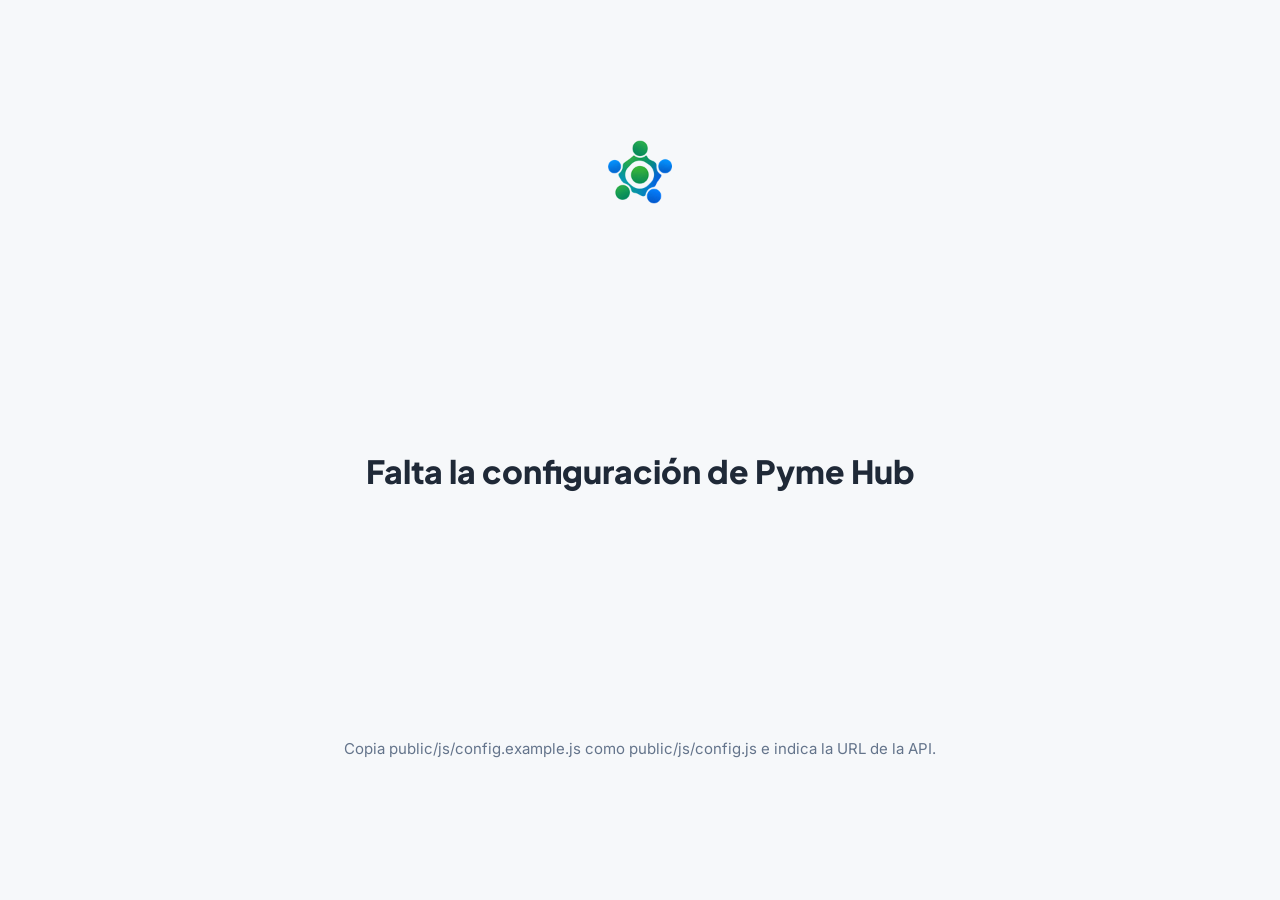
==== public/index.html @ 3efdbb37 "feat: base de la PWA, sistema de diseño, AppShell y Plantilla (v0.1.0) Estructura - public/ servida " ====
<!doctype html>
<html lang="es">
<head>
  <meta charset="utf-8">
  <meta name="viewport" content="width=device-width, initial-scale=1, viewport-fit=cover">
  <title>Pyme Hub</title>
  <meta name="description" content="Pyme Hub: bienestar, formación e IA para cuidar al equipo de tu pyme.">
  <meta name="theme-color" content="#22C55E">
  <meta name="color-scheme" content="light">

  <link rel="manifest" href="manifest.webmanifest">
  <link rel="icon" type="image/png" sizes="16x16" href="assets/brand/favicon-16.png">
  <link rel="icon" type="image/png" sizes="32x32" href="assets/brand/favicon-32.png">
  <link rel="icon" type="image/png" sizes="48x48" href="assets/brand/favicon-48.png">
  <link rel="apple-touch-icon" href="assets/brand/apple-touch-icon.png">

  <!-- Única dependencia de estilo externa permitida por la CSP: Google Fonts (DEC-08) -->
  <link rel="preconnect" href="https://fonts.googleapis.com">
  <link rel="preconnect" href="https://fonts.gstatic.com" crossorigin>
  <link rel="stylesheet" href="https://fonts.googleapis.com/css2?family=Inter:wght@400;500;600;700&family=Plus+Jakarta+Sans:wght@600;700;800&display=swap">

  <link rel="stylesheet" href="styles/tokens.css">
  <link rel="stylesheet" href="styles/globals.css">
  <link rel="stylesheet" href="styles/responsive.css">

  <link rel="modulepreload" href="js/services/api.js">
  <script type="module" src="js/app.js"></script>
</head>
<body>
  <a class="skip-link" href="#contenido">Saltar al contenido</a>
  <div id="app">
    <div class="boot" role="status">
      <img class="boot__logo" src="assets/brand/simbolo.png" alt="" width="64" height="64">
      <p>Cargando Pyme Hub…</p>
    </div>
  </div>
  <noscript>
    <p class="boot">Pyme Hub necesita JavaScript para funcionar. Actívalo en tu navegador y vuelve a cargar la página.</p>
  </noscript>
</body>
</html>
---- public/styles/tokens.css ----
/*
 * Pyme Hub · tokens de diseño (§13.2, RNF-034)
 * Único archivo donde se escriben colores, radios, sombras, espacios y tipografía.
 */
:root {
  /* Marca (Manual de Imagen Corporativa) */
  --primary: #22C55E;          /* Verde Crecimiento: acción y crecimiento */
  --secondary: #3B82F6;        /* Azul Confianza: enlaces y acciones secundarias */
  --text: #1F2937;             /* Gris Carbón: texto */
  --sand: #F8F7F4;             /* Arena: fondos cálidos (login, marketing) */
  --blue-light: #E0F2FE;       /* Azul Claro: fondos destacados */

  /* Interfaz (Manual de Maquetación) */
  --navy: #08263B;             /* Navegación lateral (P-12: navy, como los mockups) */
  --muted: #64748B;
  --background: #F6F8FA;
  --surface: #FFFFFF;
  --border: #E2E8F0;
  --success: #22C55E;
  --warning: #F59E0B;
  --danger: #EF4444;

  /* Variantes derivadas para texto y fondos con contraste AA (RNF-045) */
  --primary-strong: #15803D;   /* verde para texto y botón primario sobre blanco (4.5:1) */
  --primary-hover: #166534;
  --primary-soft: #DCFCE7;
  --secondary-strong: #1D4ED8; /* enlaces sobre blanco */
  --secondary-soft: #DBEAFE;
  --warning-strong: #B45309;
  --warning-soft: #FEF3C7;
  --danger-strong: #B91C1C;
  --danger-soft: #FEE2E2;
  --info-soft: var(--blue-light);
  --on-primary: #FFFFFF;
  --on-navy: #FFFFFF;
  --on-navy-muted: rgba(255, 255, 255, 0.72);
  --navy-hover: rgba(255, 255, 255, 0.08);
  --navy-border: rgba(255, 255, 255, 0.12);
  --overlay: rgba(8, 38, 59, 0.48);
  --focus-ring: #2563EB;
  --skeleton: #EDF1F5;
  --skeleton-shine: #F8FAFC;

  /* Radios y sombras */
  --radius-sm: 8px;
  --radius-md: 12px;
  --radius-lg: 16px;
  --radius-pill: 999px;
  --shadow-card: 0 2px 8px rgba(15, 23, 42, 0.06);
  --shadow-raised: 0 8px 24px rgba(15, 23, 42, 0.12);
  --shadow-nav: 0 -2px 12px rgba(15, 23, 42, 0.08);

  /* Tipografía */
  --font-display: 'Plus Jakarta Sans', system-ui, sans-serif; /* titulares, KPI, CTA */
  --font-ui: 'Inter', system-ui, sans-serif;                  /* interfaz, tablas, datos */
  --fs-h1: clamp(1.75rem, 1.4rem + 1vw, 2rem);    /* 28–32 px (RNF-038) */
  --fs-h2: clamp(1.25rem, 1.1rem + 0.5vw, 1.5rem); /* 20–24 px */
  --fs-h3: 1.0625rem;                               /* 17 px */
  --fs-body: 0.9375rem;                             /* 15 px */
  --fs-small: 0.8125rem;                            /* 13 px */
  --fs-xs: 0.75rem;                                 /* 12 px */
  --fs-kpi: clamp(1.75rem, 1.5rem + 0.8vw, 2.25rem); /* 28–36 px */
  --lh-tight: 1.2;
  --lh-body: 1.5;

  /* Espaciado: 4 · 8 · 12 · 16 · 24 · 32 · 40 · 48 */
  --space-1: 4px; --space-2: 8px; --space-3: 12px; --space-4: 16px;
  --space-5: 20px;
  --space-6: 24px; --space-8: 32px; --space-10: 40px; --space-12: 48px;

  /* Medidas de layout */
  --sidebar-width: 240px;
  --sidebar-width-compact: 80px;
  --topbar-height: 64px;
  --mobile-nav-height: 64px;
  --touch-target: 44px;          /* zonas táctiles (RNF-031) */
  --content-max: 1600px;
  --form-max: 640px;
  --chart-min-height: 240px;     /* RNF-043 */

  /* Movimiento (RNF-047) */
  --duration-fast: 120ms;
  --duration: 200ms;
  --ease: cubic-bezier(0.2, 0, 0, 1);
}
---- public/styles/globals.css ----
/*
 * Pyme Hub · base, tipografía y componentes de interfaz (mobile first).
 * Solo usa valores de tokens.css (RNF-034). El layout y los breakpoints, en responsive.css.
 */

/* ---------- Base (Manual de Maquetación §18–19) ---------- */
*,
*::before,
*::after {
  box-sizing: border-box;
}

html {
  font-size: 100%;
  -webkit-text-size-adjust: 100%;
}

body {
  margin: 0;
  min-height: 100vh;
  min-height: 100dvh;
  background: var(--background);
  color: var(--text);
  font-family: var(--font-ui);
  font-size: var(--fs-body);
  line-height: var(--lh-body);
  overflow-x: hidden;
}

img,
svg {
  max-width: 100%;
  display: block;
}

button,
input,
select,
textarea {
  font: inherit;
  color: inherit;
}

h1, h2, h3, h4 {
  margin: 0;
  font-family: var(--font-display);
  line-height: var(--lh-tight);
  color: var(--text);
  overflow-wrap: anywhere;
}

h1 { font-size: var(--fs-h1); font-weight: 800; }
h2 { font-size: var(--fs-h2); font-weight: 700; }
h3 { font-size: var(--fs-h3); font-weight: 700; }

p { margin: 0; }

a {
  color: var(--secondary-strong);
  text-underline-offset: 2px;
}

:focus-visible {
  outline: 3px solid var(--focus-ring);
  outline-offset: 2px;
  border-radius: var(--radius-sm);
}

[hidden] { display: none !important; }

.visually-hidden {
  clip: rect(0 0 0 0);
  clip-path: inset(50%);
  height: 1px;
  width: 1px;
  overflow: hidden;
  position: absolute;
  white-space: nowrap;
}

.skip-link {
  position: absolute;
  inset-inline-start: var(--space-4);
  inset-block-start: var(--space-2);
  transform: translateY(-200%);
  z-index: 100;
  padding: var(--space-2) var(--space-4);
  background: var(--surface);
  color: var(--text);
  border-radius: var(--radius-sm);
  box-shadow: var(--shadow-raised);
  font-weight: 600;
}

.skip-link:focus {
  transform: none;
}

.muted { color: var(--muted); }

.stack {
  display: grid;
  gap: var(--space-4);
  min-width: 0;
}
.small { font-size: var(--fs-small); }
.nowrap { white-space: nowrap; }

/* ---------- Icono (sprite único, RNF-046) ---------- */
.icon {
  width: 1.25em;
  height: 1.25em;
  flex-shrink: 0;
  stroke: currentColor;
  fill: none;
  stroke-width: 2;
  stroke-linecap: round;
  stroke-linejoin: round;
}

.icon--sm { width: 1em; height: 1em; }
.icon--lg { width: 1.5em; height: 1.5em; }

/* ---------- Botones (RNF-042): 3 variantes × 6 estados ---------- */
.btn {
  display: inline-flex;
  align-items: center;
  justify-content: center;
  gap: var(--space-2);
  min-height: var(--touch-target);
  padding: var(--space-2) var(--space-5);
  border: 1px solid transparent;
  border-radius: var(--radius-sm);
  font-family: var(--font-display);
  font-weight: 700;
  font-size: var(--fs-body);
  line-height: var(--lh-tight);
  text-decoration: none;
  cursor: pointer;
  transition: background-color var(--duration-fast) var(--ease),
              border-color var(--duration-fast) var(--ease),
              color var(--duration-fast) var(--ease),
              transform var(--duration-fast) var(--ease);
}

.btn:active:not(:disabled) { transform: translateY(1px); }

.btn--primary {
  background: var(--primary-strong);
  color: var(--on-primary);
}
.btn--primary:hover:not(:disabled) { background: var(--primary-hover); }

.btn--secondary {
  background: var(--surface);
  color: var(--secondary-strong);
  border-color: var(--secondary);
}
.btn--secondary:hover:not(:disabled) { background: var(--secondary-soft); }

.btn--tertiary {
  background: transparent;
  color: var(--secondary-strong);
  padding-inline: var(--space-3);
}
.btn--tertiary:hover:not(:disabled) { background: var(--secondary-soft); }

.btn--danger {
  background: var(--surface);
  color: var(--danger-strong);
  border-color: var(--danger);
}
.btn--danger:hover:not(:disabled) { background: var(--danger-soft); }

.btn:disabled,
.btn[aria-disabled="true"] {
  cursor: not-allowed;
  opacity: 0.55;
}

.btn--block { width: 100%; }

.btn--icon {
  padding: var(--space-2);
  min-width: var(--touch-target);
}

.btn[aria-busy="true"] { cursor: progress; }

.spinner {
  width: 1.1em;
  height: 1.1em;
  animation: spin 0.8s linear infinite;
}

@keyframes spin { to { transform: rotate(360deg); } }

/* ---------- Tarjetas ---------- */
.card {
  min-width: 0;
  display: grid;
  gap: var(--space-4);
  align-content: start;
  padding: var(--space-5);
  background: var(--surface);
  border: 1px solid var(--border);
  border-radius: var(--radius-md);
  box-shadow: var(--shadow-card);
}

.card__header {
  display: flex;
  flex-wrap: wrap;
  align-items: center;
  justify-content: space-between;
  gap: var(--space-2) var(--space-4);
}

.card__title {
  display: flex;
  align-items: center;
  gap: var(--space-2);
  font-size: var(--fs-h3);
}

.card__body {
  min-width: 0;
  display: grid;
  gap: var(--space-4);
}

/* ---------- Insignias: el estado siempre con texto e icono (RNF-044) ---------- */
.badge {
  display: inline-flex;
  align-items: center;
  gap: var(--space-1);
  padding: 2px var(--space-2);
  border-radius: var(--radius-pill);
  font-size: var(--fs-xs);
  font-weight: 600;
  line-height: var(--lh-body);
  white-space: nowrap;
  background: var(--background);
  color: var(--muted);
  border: 1px solid var(--border);
}

.badge--success { background: var(--primary-soft); color: var(--primary-strong); border-color: transparent; }
.badge--warning { background: var(--warning-soft); color: var(--warning-strong); border-color: transparent; }
.badge--danger  { background: var(--danger-soft);  color: var(--danger-strong);  border-color: transparent; }
.badge--info    { background: var(--secondary-soft); color: var(--secondary-strong); border-color: transparent; }

/* ---------- Avatar ---------- */
.avatar {
  display: inline-grid;
  place-items: center;
  flex-shrink: 0;
  width: 2.5rem;
  height: 2.5rem;
  border-radius: 50%;
  background: var(--secondary-soft);
  color: var(--secondary-strong);
  font-family: var(--font-display);
  font-weight: 700;
  font-size: var(--fs-small);
}

.avatar--sm { width: 2rem; height: 2rem; font-size: var(--fs-xs); }

/* ---------- Progreso ---------- */
.progress {
  display: grid;
  gap: var(--space-1);
}

.progress__label {
  display: flex;
  justify-content: space-between;
  gap: var(--space-2);
  font-size: var(--fs-small);
}

.progress__track {
  height: 8px;
  border-radius: var(--radius-pill);
  background: var(--border);
  overflow: hidden;
}

.progress__bar {
  height: 100%;
  width: calc(var(--value, 0) * 1%);
  border-radius: inherit;
  background: var(--primary);
  transition: width var(--duration) var(--ease);
}

/* ---------- Formularios ---------- */
.form {
  display: grid;
  gap: var(--space-4);
  max-width: var(--form-max);
}

.form__grid {
  display: grid;
  gap: var(--space-4);
  grid-template-columns: minmax(0, 1fr);
}

.form__actions {
  display: flex;
  flex-wrap: wrap;
  gap: var(--space-3);
  padding-top: var(--space-2);
}

.field {
  display: grid;
  gap: var(--space-1);
  min-width: 0;
}

.field__label {
  font-weight: 600;
  font-size: var(--fs-small);
}

.field__label .required {
  color: var(--danger-strong);
}

.field__hint {
  font-size: var(--fs-xs);
  color: var(--muted);
}

.field__error {
  display: flex;
  align-items: center;
  gap: var(--space-1);
  font-size: var(--fs-small);
  color: var(--danger-strong);
}

.input,
.select,
.textarea {
  width: 100%;
  min-height: var(--touch-target);
  padding: var(--space-2) var(--space-3);
  background: var(--surface);
  border: 1px solid var(--border);
  border-radius: var(--radius-sm);
  transition: border-color var(--duration-fast) var(--ease);
}

.input:hover,
.select:hover,
.textarea:hover { border-color: var(--muted); }

.input[aria-invalid="true"],
.select[aria-invalid="true"],
.textarea[aria-invalid="true"] { border-color: var(--danger); }

.input-group {
  display: flex;
  min-width: 0;
}

.input-group .input {
  border-start-end-radius: 0;
  border-end-end-radius: 0;
}

.input-group .btn {
  border: 1px solid var(--border);
  border-inline-start: 0;
  border-start-start-radius: 0;
  border-end-start-radius: 0;
  background: var(--surface);
  color: var(--muted);
}

.checkbox {
  display: flex;
  align-items: flex-start;
  gap: var(--space-3);
  min-height: var(--touch-target);
  cursor: pointer;
}

.checkbox input {
  width: 1.25rem;
  height: 1.25rem;
  margin-top: 2px;
  flex-shrink: 0;
  accent-color: var(--primary-strong);
}

/* ---------- Avisos dentro de la página ---------- */
.alert {
  display: flex;
  align-items: flex-start;
  gap: var(--space-3);
  padding: var(--space-3) var(--space-4);
  border-radius: var(--radius-sm);
  background: var(--info-soft);
  color: var(--text);
  border: 1px solid var(--border);
}

.alert .icon { margin-top: 2px; }
.alert--success { background: var(--primary-soft); }
.alert--success .icon { color: var(--primary-strong); }
.alert--warning { background: var(--warning-soft); }
.alert--warning .icon { color: var(--warning-strong); }
.alert--danger  { background: var(--danger-soft); }
.alert--danger .icon { color: var(--danger-strong); }
.alert--info .icon { color: var(--secondary-strong); }

.alert__body { display: grid; gap: var(--space-1); min-width: 0; }
.alert__body ul { margin: 0; padding-inline-start: var(--space-4); }

/* ---------- Estados: cargando, vacío, error (RNF-041) ---------- */
.state {
  display: grid;
  justify-items: center;
  gap: var(--space-3);
  padding: var(--space-8) var(--space-4);
  text-align: center;
}

.state__icon {
  display: grid;
  place-items: center;
  width: 3rem;
  height: 3rem;
  border-radius: 50%;
  background: var(--background);
  color: var(--muted);
}

.state--error .state__icon { background: var(--danger-soft); color: var(--danger-strong); }
.state--soon .state__icon { background: var(--blue-light); color: var(--secondary-strong); }

.state__title {
  font-family: var(--font-display);
  font-weight: 700;
  font-size: var(--fs-h3);
}

.state__text {
  max-width: 48ch;
  color: var(--muted);
}

.state__ref {
  font-size: var(--fs-xs);
  color: var(--muted);
}

.skeleton {
  display: grid;
  gap: var(--space-3);
}

.skeleton__line {
  height: 0.875rem;
  border-radius: var(--radius-sm);
  background: linear-gradient(90deg, var(--skeleton) 25%, var(--skeleton-shine) 50%, var(--skeleton) 75%);
  background-size: 200% 100%;
  animation: shimmer 1.4s ease-in-out infinite;
}

.skeleton__line:nth-child(3n + 2) { width: 80%; }
.skeleton__line:nth-child(3n) { width: 60%; }

@keyframes shimmer {
  from { background-position: 200% 0; }
  to { background-position: -200% 0; }
}

/* ---------- Tablas: completas en escritorio, tarjetas en móvil ---------- */
.table-wrap {
  min-width: 0;
}

.table {
  width: 100%;
  border-collapse: collapse;
  font-size: var(--fs-small);
}

.table caption {
  text-align: start;
}

.table thead {
  /* En móvil la tabla se muestra como tarjetas: cabecera solo para lectores de pantalla */
  clip: rect(0 0 0 0);
  clip-path: inset(50%);
  height: 1px;
  width: 1px;
  overflow: hidden;
  position: absolute;
  white-space: nowrap;
}

.table tr {
  display: grid;
  gap: var(--space-1);
  padding: var(--space-3) 0;
  border-bottom: 1px solid var(--border);
}

.table td {
  display: grid;
  grid-template-columns: minmax(7rem, 35%) minmax(0, 1fr);
  gap: var(--space-2);
  overflow-wrap: anywhere;
}

.table td > * { justify-self: start; }

.table td::before {
  content: attr(data-label);
  color: var(--muted);
  font-size: var(--fs-xs);
}

.table td.table__primary {
  grid-template-columns: minmax(0, 1fr);
  font-weight: 600;
  font-size: var(--fs-body);
}

.table td.table__primary::before { content: none; }

.person {
  display: flex;
  align-items: center;
  gap: var(--space-3);
  min-width: 0;
}

.person__text {
  display: grid;
  min-width: 0;
}

.person__name {
  font-weight: 600;
  overflow-wrap: anywhere;
}

.person__meta {
  font-size: var(--fs-xs);
  color: var(--muted);
  font-weight: 400;
}

/* ---------- Pestañas (navegación entre subsecciones) ---------- */
.tabs {
  display: flex;
  gap: var(--space-1);
  border-bottom: 1px solid var(--border);
  overflow-x: auto;
  scrollbar-width: thin;
}

.tabs__link {
  display: inline-flex;
  align-items: center;
  gap: var(--space-2);
  min-height: var(--touch-target);
  padding: var(--space-2) var(--space-4);
  color: var(--muted);
  font-weight: 600;
  text-decoration: none;
  white-space: nowrap;
  border-bottom: 2px solid transparent;
  margin-bottom: -1px;
}

.tabs__link:hover { color: var(--text); }

.tabs__link[aria-current="page"] {
  color: var(--primary-strong);
  border-bottom-color: var(--primary);
}

/* ---------- Barra de filtros y paginación ---------- */
.toolbar {
  display: grid;
  gap: var(--space-3);
  grid-template-columns: minmax(0, 1fr);
  align-items: start;
}

.pagination {
  display: flex;
  flex-wrap: wrap;
  align-items: center;
  justify-content: space-between;
  gap: var(--space-3);
  font-size: var(--fs-small);
  color: var(--muted);
}

.pagination__buttons {
  display: flex;
  gap: var(--space-2);
}

/* ---------- Lista de datos (ficha) ---------- */
.data-list {
  display: grid;
  gap: var(--space-3);
  margin: 0;
  grid-template-columns: minmax(0, 1fr);
}

.data-list > div {
  display: grid;
  align-content: start;
  gap: 2px;
  min-width: 0;
}

.data-list dt {
  font-size: var(--fs-xs);
  color: var(--muted);
}

.data-list dd {
  margin: 0;
  font-weight: 500;
  overflow-wrap: anywhere;
}

/* ---------- Lista simple con separadores ---------- */
.list {
  display: grid;
  margin: 0;
  padding: 0;
  list-style: none;
}

.list__item {
  display: flex;
  align-items: center;
  justify-content: space-between;
  gap: var(--space-3);
  padding: var(--space-3) 0;
  border-bottom: 1px solid var(--border);
  min-width: 0;
}

.list__item:last-child { border-bottom: 0; }

/* ---------- Avisos flotantes (toast) ---------- */
.toast-region {
  position: fixed;
  z-index: 50;
  inset-inline: var(--space-4);
  inset-block-end: calc(var(--mobile-nav-height) + var(--space-4));
  display: grid;
  gap: var(--space-2);
  justify-items: center;
  pointer-events: none;
}

.toast {
  display: flex;
  align-items: center;
  gap: var(--space-2);
  max-width: 28rem;
  padding: var(--space-3) var(--space-4);
  border-radius: var(--radius-sm);
  background: var(--navy);
  color: var(--on-navy);
  box-shadow: var(--shadow-raised);
  pointer-events: auto;
  animation: toast-in var(--duration) var(--ease);
}

.toast--error .icon { color: var(--danger); }
.toast--success .icon { color: var(--primary); }

@keyframes toast-in {
  from { opacity: 0; transform: translateY(8px); }
  to { opacity: 1; transform: none; }
}

/* ---------- Banda de conexión y mantenimiento (RF-063, RF-111) ---------- */
.status-banner {
  display: flex;
  align-items: center;
  justify-content: center;
  gap: var(--space-2);
  padding: var(--space-2) var(--space-4);
  font-size: var(--fs-small);
  font-weight: 600;
  text-align: center;
  background: var(--warning-soft);
  color: var(--text);
}

.status-banner .icon { color: var(--warning-strong); }

/* ---------- Pantalla de carga inicial ---------- */
.boot {
  display: grid;
  place-items: center;
  gap: var(--space-4);
  min-height: 100vh;
  min-height: 100dvh;
  padding: var(--space-6);
  text-align: center;
  color: var(--muted);
}

.boot__logo { width: 4rem; height: auto; }

/* ---------- Movimiento reducido (RNF-047, Manual §23) ---------- */
@media (prefers-reduced-motion: reduce) {
  *,
  *::before,
  *::after {
    animation-duration: 0.01ms !important;
    animation-iteration-count: 1 !important;
    transition-duration: 0.01ms !important;
    scroll-behavior: auto !important;
  }
}
---- public/styles/responsive.css ----
/*
 * Pyme Hub · layout y comportamiento responsive (§13.3, Manual §5–7 y §21).
 * Mobile first: la base es el móvil y los cambios llegan con min-width.
 *   < 768 px      navegación inferior, una columna
 *   768–1023 px   sidebar compacto (gestión), dos columnas
 *   ≥ 1024 px     sidebar de 240 px, dashboard de tres columnas
 * Sin position: absolute en el layout: Grid, Flexbox y elementos sticky.
 */

/* ---------- AppShell ---------- */
.app-shell {
  display: grid;
  grid-template-columns: minmax(0, 1fr);
  grid-template-rows: auto minmax(0, 1fr) auto;
  grid-template-areas:
    "topbar"
    "main"
    "mobilenav";
  min-height: 100vh;
  min-height: 100dvh;
}

.sidebar { grid-area: sidebar; display: none; }
.topbar-area { grid-area: topbar; }
.main-area { grid-area: main; }
.mobile-navigation { grid-area: mobilenav; }

/* ---------- Sidebar (navegación navy, P-12) ---------- */
.sidebar {
  position: sticky;
  top: 0;
  height: 100vh;
  height: 100dvh;
  overflow-y: auto;
  flex-direction: column;
  gap: var(--space-6);
  padding: var(--space-5) var(--space-3);
  background: var(--navy);
  color: var(--on-navy);
}

.brand {
  display: flex;
  align-items: center;
  gap: var(--space-2);
  padding-inline: var(--space-2);
  color: inherit;
  text-decoration: none;
  font-family: var(--font-display);
  font-weight: 800;
  font-size: 1.5rem;
  letter-spacing: -0.01em;
}

.brand__symbol {
  width: 2.25rem;
  height: 2.25rem;
  flex-shrink: 0;
}

.brand__hub { color: var(--primary); }

.nav-list {
  display: grid;
  gap: var(--space-1);
  margin: 0;
  padding: 0;
  list-style: none;
}

.nav-link {
  display: flex;
  align-items: center;
  gap: var(--space-3);
  min-height: var(--touch-target);
  padding: var(--space-2) var(--space-3);
  border-radius: var(--radius-sm);
  color: var(--on-navy-muted);
  text-decoration: none;
  font-weight: 500;
  transition: background-color var(--duration-fast) var(--ease), color var(--duration-fast) var(--ease);
}

.nav-link:hover {
  background: var(--navy-hover);
  color: var(--on-navy);
}

.nav-link[aria-current="page"] {
  background: var(--primary-strong);
  color: var(--on-primary);
  font-weight: 600;
}

.nav-link__text {
  flex: 1;
  min-width: 0;
}

.nav-link .badge {
  background: var(--navy-hover);
  border-color: var(--navy-border);
  color: var(--on-navy-muted);
}

.sidebar__footer {
  display: grid;
  gap: var(--space-3);
  margin-top: auto;
  padding-top: var(--space-4);
  border-top: 1px solid var(--navy-border);
}

.sidebar__company {
  display: grid;
  gap: 2px;
  padding: var(--space-3);
  border: 1px solid var(--navy-border);
  border-radius: var(--radius-sm);
  font-size: var(--fs-small);
  overflow-wrap: anywhere;
}

.sidebar__company span { color: var(--on-navy-muted); font-size: var(--fs-xs); }

.sidebar__user {
  display: flex;
  align-items: center;
  gap: var(--space-2);
  min-width: 0;
  padding-inline: var(--space-1);
}

.sidebar__user .person__meta { color: var(--on-navy-muted); }

.sidebar__user .btn {
  margin-inline-start: auto;
  color: var(--on-navy-muted);
}

.sidebar__user .btn:hover { background: var(--navy-hover); color: var(--on-navy); }

/* ---------- Topbar ---------- */
.topbar-area {
  position: sticky;
  top: 0;
  z-index: 10;
}

.topbar {
  display: flex;
  align-items: center;
  gap: var(--space-3);
  min-height: var(--topbar-height);
  padding: var(--space-2) var(--space-4);
  background: var(--surface);
  border-bottom: 1px solid var(--border);
}

.topbar .brand {
  color: var(--text);
  font-size: 1.25rem;
  padding-inline: 0;
}

.topbar .brand__symbol { width: 2rem; height: 2rem; }

.topbar__search {
  display: none;
  flex: 1;
  max-width: 28rem;
}

.topbar__search .input { padding-inline-start: var(--space-10); }

.search-box {
  display: grid;
  grid-template-columns: minmax(0, 1fr);
  align-items: center;
  width: 100%;
}

.search-box > * { grid-area: 1 / 1; }

.search-box .icon {
  margin-inline-start: var(--space-3);
  color: var(--muted);
  pointer-events: none;
}

.topbar__actions {
  display: flex;
  align-items: center;
  gap: var(--space-2);
  margin-inline-start: auto;
}

.topbar__user {
  display: flex;
  align-items: center;
  gap: var(--space-3);
  min-width: 0;
  min-height: var(--touch-target);
  color: inherit;
  text-decoration: none;
}

.topbar__user .person__text { display: none; text-align: end; }

/* ---------- Navegación inferior (móvil y experiencia de empleado) ---------- */
.mobile-navigation {
  position: sticky;
  bottom: 0;
  z-index: 10;
  background: var(--surface);
  border-top: 1px solid var(--border);
  box-shadow: var(--shadow-nav);
  padding-bottom: env(safe-area-inset-bottom);
}

.mobile-navigation__list {
  display: grid;
  grid-auto-columns: minmax(0, 1fr);
  grid-auto-flow: column;
  margin: 0;
  padding: 0;
  list-style: none;
}

.mobile-navigation__link {
  display: grid;
  justify-items: center;
  align-content: center;
  gap: 2px;
  min-height: var(--mobile-nav-height);
  padding: var(--space-1);
  color: var(--muted);
  text-decoration: none;
  font-size: var(--fs-xs);
  font-weight: 600;
  text-align: center;
}

.mobile-navigation__link[aria-current="page"] {
  color: var(--primary-strong);
}

.mobile-navigation__link[aria-current="page"] .icon {
  stroke-width: 2.5;
}

/* ---------- Área principal ---------- */
.main-area {
  min-width: 0;
  padding: var(--space-5) var(--space-4) var(--space-8);
}

.main-area:focus { outline: none; }

.page {
  display: grid;
  gap: var(--space-6);
  width: min(100%, var(--content-max));
  margin-inline: auto;
  min-width: 0;
}

.page-header {
  display: grid;
  gap: var(--space-4);
}

.page-header__text {
  display: grid;
  gap: var(--space-1);
  min-width: 0;
}

.page-header__text h1:focus { outline: none; }

.page-header__actions {
  display: flex;
  flex-wrap: wrap;
  gap: var(--space-3);
}

.back-link {
  display: inline-flex;
  align-items: center;
  gap: var(--space-1);
  min-height: var(--touch-target);
  font-weight: 600;
  text-decoration: none;
  justify-self: start;
}

/* ---------- Bienvenida (WelcomeHeader) ---------- */
.welcome {
  display: grid;
  gap: var(--space-2);
  padding: var(--space-6);
  border-radius: var(--radius-lg);
  background: linear-gradient(120deg, var(--surface) 0%, var(--blue-light) 100%);
  border: 1px solid var(--border);
}

.welcome__date {
  font-size: var(--fs-small);
  color: var(--muted);
}

/* ---------- KPI (Manual §8) ---------- */
.kpi-grid {
  display: grid;
  gap: var(--space-4);
  grid-template-columns: minmax(0, 1fr);
  margin: 0;
  padding: 0;
  list-style: none;
}

.kpi-card {
  container-type: inline-size;
  min-width: 0;
}

.kpi {
  display: grid;
  grid-template-columns: auto minmax(0, 1fr);
  align-items: center;
  gap: var(--space-4);
  height: 100%;
  padding: var(--space-5);
  background: var(--surface);
  border: 1px solid var(--border);
  border-radius: var(--radius-md);
  box-shadow: var(--shadow-card);
}

.kpi__icon {
  display: grid;
  place-items: center;
  width: 3rem;
  height: 3rem;
  border-radius: 50%;
  background: var(--primary-soft);
  color: var(--primary-strong);
}

.kpi--info .kpi__icon { background: var(--secondary-soft); color: var(--secondary-strong); }
.kpi--warning .kpi__icon { background: var(--warning-soft); color: var(--warning-strong); }
.kpi--danger .kpi__icon { background: var(--danger-soft); color: var(--danger-strong); }
.kpi--muted .kpi__icon { background: var(--background); color: var(--muted); }

.kpi__text {
  display: grid;
  gap: 2px;
  min-width: 0;
}

.kpi__value {
  font-family: var(--font-display);
  font-size: var(--fs-kpi);
  font-weight: 800;
  line-height: var(--lh-tight);
  overflow-wrap: anywhere;
}

.kpi--muted .kpi__value { font-size: var(--fs-h3); color: var(--muted); }

.kpi__title { font-weight: 600; }

.kpi__note {
  display: flex;
  align-items: center;
  gap: var(--space-1);
  font-size: var(--fs-xs);
  color: var(--muted);
}

.kpi__note--up { color: var(--primary-strong); }
.kpi__note--alert { color: var(--danger-strong); }

/* Icono al lado en tarjetas anchas (móvil, tableta) y encima en las estrechas (4 columnas) */
@container (min-width: 200px) and (max-width: 300px) {
  .kpi { grid-template-columns: minmax(0, 1fr); align-items: start; }
}

/* ---------- Rejillas de contenido ---------- */
.dashboard-grid,
.two-columns {
  display: grid;
  gap: var(--space-4);
  grid-template-columns: minmax(0, 1fr);
  align-items: start;
}

.quick-links {
  display: grid;
  gap: var(--space-3);
  grid-template-columns: repeat(2, minmax(0, 1fr));
}

.quick-link {
  display: grid;
  justify-items: center;
  align-content: center;
  gap: var(--space-2);
  min-height: 6rem;
  padding: var(--space-3);
  border: 1px solid var(--border);
  border-radius: var(--radius-md);
  background: var(--background);
  color: var(--text);
  text-decoration: none;
  text-align: center;
  font-size: var(--fs-small);
  font-weight: 600;
  transition: border-color var(--duration-fast) var(--ease), background-color var(--duration-fast) var(--ease);
}

.quick-link .icon { color: var(--secondary-strong); width: 1.5rem; height: 1.5rem; }
.quick-link:hover { border-color: var(--secondary); background: var(--surface); }

.team-grid {
  display: grid;
  gap: var(--space-4);
  grid-template-columns: minmax(0, 1fr);
}

.team-card__meta {
  display: flex;
  flex-wrap: wrap;
  gap: var(--space-2) var(--space-4);
  font-size: var(--fs-small);
  color: var(--muted);
}

.team-card__meta span {
  display: inline-flex;
  align-items: center;
  gap: var(--space-1);
}

/* ---------- Pantallas de acceso (login, invitación) ---------- */
.auth-layout {
  display: grid;
  place-items: center;
  min-height: 100vh;
  min-height: 100dvh;
  padding: var(--space-6) var(--space-4);
  background: var(--sand);
}

.auth-card {
  display: grid;
  gap: var(--space-6);
  width: min(100%, 26rem);
  padding: var(--space-8) var(--space-6);
  background: var(--surface);
  border: 1px solid var(--border);
  border-radius: var(--radius-lg);
  box-shadow: var(--shadow-card);
}

.auth-card__logo {
  width: 200px;   /* ≥ 140 px de ancho mínimo digital (RNF-049) */
  height: auto;
  justify-self: center;
}

.auth-card__intro {
  display: grid;
  gap: var(--space-2);
  text-align: center;
}

.auth-card .form { max-width: none; }

.auth-footer {
  font-size: var(--fs-xs);
  color: var(--muted);
  text-align: center;
}

/* ---------- Pantalla "Más" ---------- */
.more-list .list__item { padding: 0; }

.more-list a,
.more-list button {
  display: flex;
  align-items: center;
  gap: var(--space-3);
  width: 100%;
  min-height: 3.25rem;
  padding: var(--space-2) 0;
  border: 0;
  background: none;
  color: var(--text);
  text-decoration: none;
  font-weight: 500;
  text-align: start;
  cursor: pointer;
}

.more-list .icon:last-child { margin-inline-start: auto; color: var(--muted); }

/* ===================================================================
 * Tableta: 768 px
 * =================================================================== */
@media (min-width: 768px) {
  .main-area { padding: var(--space-6); }

  /* Gestión: sidebar compacto con iconos; la navegación inferior desaparece */
  .app-shell--gestion,
  .app-shell--admin {
    grid-template-columns: var(--sidebar-width-compact) minmax(0, 1fr);
    grid-template-rows: auto minmax(0, 1fr);
    grid-template-areas:
      "sidebar topbar"
      "sidebar main";
  }

  .app-shell--gestion .sidebar,
  .app-shell--admin .sidebar {
    display: flex;
    grid-row: 1 / -1;
    padding-inline: var(--space-2);
  }

  .app-shell--gestion .mobile-navigation,
  .app-shell--admin .mobile-navigation { display: none; }

  .app-shell--gestion .topbar .brand,
  .app-shell--admin .topbar .brand { display: none; }

  .sidebar .brand { justify-content: center; padding-inline: 0; }
  .sidebar .brand__text,
  .sidebar .nav-link__text,
  .sidebar .nav-link .badge,
  .sidebar__company,
  .sidebar__user .person__text { display: none; }
  .sidebar .nav-link { justify-content: center; padding-inline: 0; }
  .sidebar__user { flex-direction: column; }
  .sidebar__user .btn { margin-inline-start: 0; }

  .topbar { padding-inline: var(--space-6); }
  .topbar__search { display: block; }
  .topbar__search-mobile { display: none; }

  .page-header {
    grid-template-columns: minmax(0, 1fr) auto;
    align-items: end;
  }

  .kpi-grid,
  .dashboard-grid,
  .two-columns,
  .team-grid {
    grid-template-columns: repeat(2, minmax(0, 1fr));
  }

  .quick-links { grid-template-columns: repeat(2, minmax(0, 1fr)); }

  .form__grid { grid-template-columns: repeat(2, minmax(0, 1fr)); }
  .form__grid .field--wide { grid-column: 1 / -1; }

  .toolbar { grid-template-columns: minmax(0, 2fr) repeat(2, minmax(0, 1fr)); }

  .data-list { grid-template-columns: repeat(2, minmax(0, 1fr)); }

}

/* ===================================================================
 * Escritorio: 1024 px
 * =================================================================== */
@media (min-width: 1024px) {
  .app-shell--gestion,
  .app-shell--admin {
    grid-template-columns: var(--sidebar-width) minmax(0, 1fr);
  }

  .app-shell--gestion .sidebar,
  .app-shell--admin .sidebar { padding-inline: var(--space-3); }

  .sidebar .brand { justify-content: flex-start; padding-inline: var(--space-2); }
  .sidebar .brand__text,
  .sidebar .nav-link__text { display: inline; }
  .sidebar .nav-link .badge { display: inline-flex; }
  .sidebar__company { display: grid; }
  .sidebar__user .person__text { display: grid; }
  .sidebar .nav-link { justify-content: flex-start; padding-inline: var(--space-3); }
  .sidebar__user { flex-direction: row; }
  .sidebar__user .btn { margin-inline-start: auto; }

  .topbar__user .person__text { display: grid; }

  .main-area { padding: var(--space-8); }

  .kpi-grid { grid-template-columns: repeat(4, minmax(0, 1fr)); }
  .dashboard-grid { grid-template-columns: minmax(0, 1.5fr) minmax(0, 1fr) minmax(0, 1fr); }
  .team-grid { grid-template-columns: repeat(3, minmax(0, 1fr)); }
  .quick-links { grid-template-columns: repeat(2, minmax(0, 1fr)); }
  .data-list { grid-template-columns: repeat(3, minmax(0, 1fr)); }

  /* Tablas completas en escritorio; en tableta y móvil, tarjetas (Manual §21) */
  .table thead {
    clip: auto;
    clip-path: none;
    height: auto;
    width: auto;
    overflow: visible;
    position: static;
    white-space: normal;
    display: table-header-group;
  }

  .table tr { display: table-row; padding: 0; }

  .table th,
  .table td {
    display: table-cell;
    padding: var(--space-3) var(--space-2);
    text-align: start;
    vertical-align: middle;
    border-bottom: 1px solid var(--border);
    /* En tabla las columnas se ajustan a la palabra más larga: no se parten palabras */
    overflow-wrap: break-word;
  }

  .table tr { border-bottom: 0; }

  .table th {
    font-size: var(--fs-xs);
    font-weight: 600;
    color: var(--muted);
    background: var(--background);
  }

  .table th:first-child { border-start-start-radius: var(--radius-sm); }
  .table th:last-child { border-start-end-radius: var(--radius-sm); }

  .table td::before { content: none; }
  .table td.table__primary { font-size: var(--fs-small); }

  .table-wrap { overflow-x: auto; }
}

/* ===================================================================
 * Escritorio grande: 1440 px
 * =================================================================== */
@media (min-width: 1440px) {
  .main-area { padding: var(--space-10); }
  .page { gap: var(--space-8); }
}

/* ---------- Experiencia de empleado: navegación inferior siempre (RNF-031) ---------- */
.app-shell--empleado .main-area {
  width: min(100%, 48rem);
  margin-inline: auto;
}

.app-shell--empleado .kpi-grid,
.app-shell--empleado .dashboard-grid {
  grid-template-columns: minmax(0, 1fr);
}
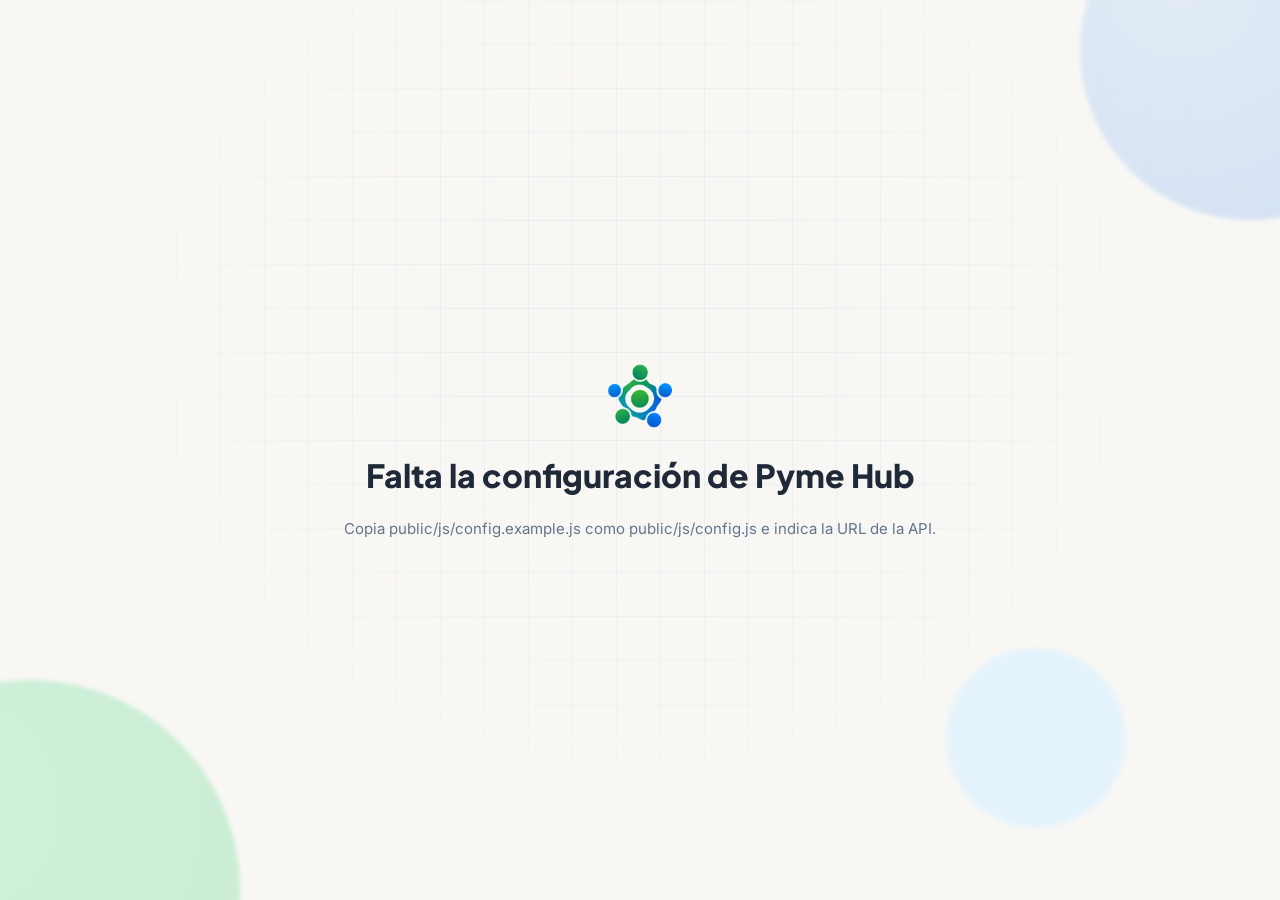
==== commit b7825475: "feat: sitio web público, acceso en pantalla partida y línea gráfica de la landing (v0.2.0) Estructur" ====
--- a/public/index.html
+++ b/public/index.html
@@ -4,7 +4,10 @@
   <meta charset="utf-8">
   <meta name="viewport" content="width=device-width, initial-scale=1, viewport-fit=cover">
   <title>Pyme Hub</title>
-  <meta name="description" content="Pyme Hub: bienestar, formación e IA para cuidar al equipo de tu pyme.">
+  <meta name="description" content="Pyme Hub: bienestar, formación e IA para cuidar, formar y retener al equipo de tu pyme. Talento que impulsa tu negocio.">
+  <meta property="og:title" content="Pyme Hub · Talento que impulsa tu negocio">
+  <meta property="og:description" content="Bienestar, formación e inteligencia artificial, por fin al alcance de cualquier pyme.">
+  <meta property="og:type" content="website">
   <meta name="theme-color" content="#22C55E">
   <meta name="color-scheme" content="light">
 
@@ -22,6 +25,7 @@
   <link rel="stylesheet" href="styles/tokens.css">
   <link rel="stylesheet" href="styles/globals.css">
   <link rel="stylesheet" href="styles/responsive.css">
+  <link rel="stylesheet" href="styles/brand.css">
 
   <link rel="modulepreload" href="js/services/api.js">
   <script type="module" src="js/app.js"></script>
@@ -29,8 +33,16 @@
 <body>
   <a class="skip-link" href="#contenido">Saltar al contenido</a>
   <div id="app">
-    <div class="boot" role="status">
-      <img class="boot__logo" src="assets/brand/simbolo.png" alt="" width="64" height="64">
+    <!-- Pantalla de arranque con la línea de la landing (se sustituye al cargar la vista) -->
+    <div class="splash" role="status">
+      <div class="brand-bg" aria-hidden="true">
+        <div class="brand-bg__grid"></div>
+        <div class="brand-bg__blob brand-bg__blob--1"></div>
+        <div class="brand-bg__blob brand-bg__blob--2"></div>
+        <div class="brand-bg__blob brand-bg__blob--3"></div>
+      </div>
+      <div class="splash__symbol"><img src="assets/brand/simbolo.png" alt="" width="64" height="64"></div>
+      <div class="brand-bar" aria-hidden="true"></div>
       <p>Cargando Pyme Hub…</p>
     </div>
   </div>
--- a/public/styles/tokens.css
+++ b/public/styles/tokens.css
@@ -81,5 +81,32 @@
   /* Movimiento (RNF-047) */
   --duration-fast: 120ms;
   --duration: 200ms;
+  --duration-enter: 600ms;     /* entrada de vistas y tarjetas */
+  --stagger: 60ms;             /* retardo entre elementos de una misma entrada */
   --ease: cubic-bezier(0.2, 0, 0, 1);
+  --ease-out: cubic-bezier(0.2, 0.8, 0.2, 1);
+  --ease-spring: cubic-bezier(0.34, 1.56, 0.64, 1);
+  --ease-sweep: cubic-bezier(0.65, 0, 0.35, 1);
+
+  /* Lenguaje visual de la landing (fondo de marca, logotipo animado, degradados) */
+  --brand-gradient: linear-gradient(90deg, #22C55E, #3B82F6);          /* titulares destacados y barras */
+  --brand-gradient-text: linear-gradient(90deg, #16A34A, #2563EB);     /* versión con contraste AA para texto */
+  --grid-line: rgba(59, 130, 246, 0.07);                               /* retícula de "plano" */
+  --grid-line-dark: rgba(255, 255, 255, 0.06);
+  --grid-size: 44px;
+  --blob-green: radial-gradient(circle at 30% 30%, #4ADE80, #22C55E);
+  --blob-blue: radial-gradient(circle at 30% 30%, #93C5FD, #3B82F6);
+  --navy-deep: #051B2C;                                                /* fondo del panel de marca */
+  --navy-gradient: linear-gradient(160deg, #0B3350 0%, #08263B 55%, #051B2C 100%);
+  --glass: rgba(255, 255, 255, 0.75);
+  --glass-dark: rgba(255, 255, 255, 0.06);
+  --mask-solid: #000;                                                 /* opacidad total en máscaras CSS */
+  --text-2: #4B5563;                                                   /* texto secundario de marketing */
+  --success-tint: #ECFDF3;
+  --success-border: #BBF7D0;
+  --shadow-float: 0 8px 30px -12px rgba(31, 41, 55, 0.15);
+  --shadow-hero: 0 30px 60px -30px rgba(8, 38, 59, 0.35);
+  --fs-display: clamp(2rem, 1.2rem + 3.6vw, 3.25rem);                 /* titular del sitio público */
+  --fs-lead: clamp(1rem, 0.9rem + 0.5vw, 1.15rem);
+  --site-max: 1120px;
 }
--- a/public/styles/brand.css
+++ b/public/styles/brand.css
@@ -0,0 +1,703 @@
+/*
+ * Pyme Hub · lenguaje visual de marca y movimiento.
+ * Continúa la línea gráfica de la landing "Muy pronto": retícula de plano, manchas de marca,
+ * logotipo que se arma pieza a pieza, titulares con degradado y entradas escalonadas.
+ * Solo usa valores de tokens.css (RNF-034). Respeta prefers-reduced-motion (RNF-047).
+ */
+
+/* =====================================================================
+   1. Logotipo animado (componente brand/AnimatedLogo.js)
+   ===================================================================== */
+@property --sweep {
+  syntax: "<angle>";
+  inherits: false;
+  initial-value: 0deg;
+}
+
+.brand-logo {
+  width: 100%;
+  /* Las piezas sobresalen del lienzo (cabeza superior, "P" y lema): se reserva su espacio */
+  padding-block: 10.6% 5.6%;
+  container-type: inline-size;
+}
+
+.brand-logo--sin-lema { padding-block-end: 1%; }
+
+.brand-logo__stage {
+  position: relative;               /* lienzo propio del componente, no del layout principal */
+  width: 100%;
+  aspect-ratio: 1653 / 450;
+}
+
+.brand-logo__pc {
+  position: absolute;
+  display: block;
+  max-width: none;
+  user-select: none;
+  -webkit-user-drag: none;
+  pointer-events: none;
+}
+
+/* Posición exacta de cada pieza en el logotipo original (% del lienzo) */
+.brand-logo__pc--anillo    { left: 4.477%;  top: 23.778%;  width: 18.512%; height: 64.889%; --ux: -0.164; --uy: 0.986; }
+.brand-logo__pc--nucleo    { left: 9.982%;  top: 39.778%;  width: 7.683%;  height: 28.667%; --ux: 0;      --uy: -1; }
+.brand-logo__pc--persona-1 { left: 6.594%;  top: -33.111%; width: 16.092%; height: 60%;     --ux: 0.052;  --uy: -0.999; --d: 1.3s; }
+.brand-logo__pc--persona-2 { left: 21.113%; top: 15.778%;  width: 6.292%;  height: 37.111%; --ux: 0.888;  --uy: -0.461; --d: 1.43s; }
+.brand-logo__pc--persona-3 { left: 16.455%; top: 74.222%;  width: 8.167%;  height: 27.778%; --ux: 0.588;  --uy: 0.809;  --d: 1.56s; }
+.brand-logo__pc--persona-4 { left: 3.448%;  top: 68.222%;  width: 6.655%;  height: 24.667%; --ux: -0.701; --uy: 0.713;  --d: 1.69s; }
+.brand-logo__pc--persona-5 { left: 0.484%;  top: 30.889%;  width: 5.868%;  height: 22%;     --ux: -0.952; --uy: -0.307; --d: 1.82s; }
+.brand-logo__pc--letra-p   { left: 28.917%; top: -38.444%; width: 9.074%;  height: 102.889%; --d: 2s;    --w: 3.8s; }
+.brand-logo__pc--letra-y   { left: 37.75%;  top: 6.889%;   width: 9.014%;  height: 67.778%; --d: 2.08s; --w: 3.89s; }
+.brand-logo__pc--letra-m   { left: 46.703%; top: 26.444%;  width: 12.946%; height: 38.222%; --d: 2.16s; --w: 3.98s; }
+.brand-logo__pc--letra-e   { left: 59.468%; top: 32.444%;  width: 8.711%;  height: 33.333%; --d: 2.24s; --w: 4.07s; }
+.brand-logo__pc--letra-h   { left: 65.154%; top: -12.889%; width: 18.572%; height: 77.778%; --d: 2.44s; --w: 4.16s; }
+.brand-logo__pc--letra-u   { left: 80.218%; top: 32.667%;  width: 9.316%;  height: 32.889%; --d: 2.52s; --w: 4.25s; }
+.brand-logo__pc--letra-b   { left: 87.598%; top: 18.889%;  width: 12.039%; height: 46.444%; --d: 2.6s;  --w: 4.34s; }
+.brand-logo__pc--lema      { left: 29.099%; top: 78.889%;  width: 70.175%; height: 41.111%; }
+
+/* Halo de "construcción" alrededor del símbolo */
+.brand-logo__halo {
+  position: absolute;
+  left: 13.823%;
+  top: 54.222%;
+  width: 29.6%;
+  aspect-ratio: 1;
+  transform: translate(-50%, -50%);
+  pointer-events: none;
+}
+
+.brand-logo__halo svg { width: 100%; height: 100%; overflow: visible; }
+
+.brand-logo__orbit {
+  fill: none;
+  stroke: var(--secondary);
+  stroke-opacity: 0.22;
+  stroke-width: 1;
+  stroke-dasharray: 2 6;
+  transform-origin: 50% 50%;
+  animation: brand-spin 40s linear infinite, brand-fade-in 0.8s ease 2.2s both;
+}
+
+.brand-logo__scan {
+  fill: none;
+  stroke: var(--primary);
+  stroke-width: 2;
+  stroke-linecap: round;
+  stroke-dasharray: 55 253;
+  transform-origin: 50% 50%;
+  animation: brand-spin 3.6s var(--ease-sweep) infinite, brand-fade-in 0.8s ease 2.4s both;
+}
+
+.brand-logo__pulse {
+  position: absolute;
+  left: 13.823%;
+  top: 54.222%;
+  width: 7.683%;
+  aspect-ratio: 1;
+  border-radius: 50%;
+  border: 2px solid var(--primary);
+  transform: translate(-50%, -50%);
+  opacity: 0;
+  animation: brand-halo-pulse 2.6s ease-out 1.4s infinite;
+  pointer-events: none;
+}
+
+.brand-logo--claro .brand-logo__orbit { stroke: var(--on-navy); stroke-opacity: 0.25; }
+
+/* Secuencia de montaje: núcleo → anillo → personas → letras → lema */
+.brand-logo--animate .brand-logo__pc--core { animation: brand-pop 0.7s var(--ease-spring) 0.2s both; }
+.brand-logo--animate .brand-logo__pc--ring {
+  -webkit-mask: conic-gradient(var(--mask-solid) var(--sweep), transparent 0);
+  mask: conic-gradient(var(--mask-solid) var(--sweep), transparent 0);
+  animation: brand-ring-in 1.1s var(--ease-sweep) 0.55s both, brand-sweep 1.1s var(--ease-sweep) 0.55s both;
+}
+.brand-logo--animate .brand-logo__pc--head {
+  animation:
+    brand-head-in 0.75s cubic-bezier(0.34, 1.45, 0.64, 1) var(--d) both,
+    brand-breathe 3.6s ease-in-out calc(var(--d) + 2.4s) infinite;
+}
+.brand-logo--animate .brand-logo__pc--ltr {
+  animation: brand-rise 0.6s var(--ease-out) var(--d) both, brand-wave 6s ease-in-out var(--w) infinite;
+}
+.brand-logo--animate .brand-logo__pc--tag { animation: brand-fade-up 0.9s ease 2.9s both; }
+
+@keyframes brand-pop { from { transform: scale(0); opacity: 0; } to { transform: scale(1); opacity: 1; } }
+@keyframes brand-ring-in { from { transform: rotate(-140deg) scale(0.6); opacity: 0; } to { transform: none; opacity: 1; } }
+@keyframes brand-sweep { from { --sweep: 0deg; } to { --sweep: 360deg; } }
+@keyframes brand-head-in {
+  from { transform: translate(calc(var(--ux) * 170%), calc(var(--uy) * 170%)) scale(0.2); opacity: 0; }
+  to { transform: none; opacity: 1; }
+}
+@keyframes brand-breathe {
+  0%, 100% { transform: none; }
+  50% { transform: translate(calc(var(--ux) * 7%), calc(var(--uy) * 7%)); }
+}
+@keyframes brand-rise { from { opacity: 0; transform: translateY(35%); } to { opacity: 1; transform: none; } }
+@keyframes brand-wave { 0%, 8%, 100% { filter: none; } 4% { filter: brightness(1.45) saturate(1.15); } }
+@keyframes brand-halo-pulse {
+  0% { transform: translate(-50%, -50%) scale(0.9); opacity: 0.45; }
+  100% { transform: translate(-50%, -50%) scale(2.6); opacity: 0; }
+}
+
+/* =====================================================================
+   2. Animaciones compartidas
+   ===================================================================== */
+@keyframes brand-spin { to { transform: rotate(360deg); } }
+@keyframes brand-fade-in { from { opacity: 0; } to { opacity: 1; } }
+@keyframes brand-fade-up { from { opacity: 0; transform: translateY(12px); } to { opacity: 1; transform: none; } }
+@keyframes brand-dot-pulse { 0% { transform: scale(0.8); opacity: 0.55; } 100% { transform: scale(2.6); opacity: 0; } }
+@keyframes brand-grid-move { to { background-position: var(--grid-size) var(--grid-size), var(--grid-size) var(--grid-size); } }
+@keyframes brand-indeterminate { 0% { left: -40%; } 100% { left: 102%; } }
+@keyframes brand-float { 0%, 100% { transform: translateY(0); } 50% { transform: translateY(-14px); } }
+
+/* Entrada escalonada: los hijos directos aparecen uno tras otro */
+.reveal > * { animation: brand-fade-up var(--duration-enter) var(--ease-out) both; }
+.reveal > :nth-child(2) { animation-delay: calc(var(--stagger) * 1); }
+.reveal > :nth-child(3) { animation-delay: calc(var(--stagger) * 2); }
+.reveal > :nth-child(4) { animation-delay: calc(var(--stagger) * 3); }
+.reveal > :nth-child(5) { animation-delay: calc(var(--stagger) * 4); }
+.reveal > :nth-child(6) { animation-delay: calc(var(--stagger) * 5); }
+.reveal > :nth-child(7) { animation-delay: calc(var(--stagger) * 6); }
+.reveal > :nth-child(n + 8) { animation-delay: calc(var(--stagger) * 7); }
+
+/* Aparición al hacer scroll (sitio público): la clase .is-visible la pone un IntersectionObserver */
+.on-scroll { opacity: 0; transform: translateY(18px); transition: opacity var(--duration-enter) var(--ease-out), transform var(--duration-enter) var(--ease-out); }
+.on-scroll.is-visible { opacity: 1; transform: none; }
+
+/* Texto con degradado de marca (versión AA para tamaños grandes) */
+.text-gradient {
+  background: var(--brand-gradient-text);
+  -webkit-background-clip: text;
+  background-clip: text;
+  color: transparent;
+}
+
+/* Punto "vivo" con pulso */
+.live-dot {
+  position: relative;
+  flex: none;
+  width: 8px;
+  height: 8px;
+  border-radius: 50%;
+  background: var(--primary);
+}
+.live-dot::after {
+  content: "";
+  position: absolute;
+  inset: 0;
+  border-radius: 50%;
+  background: var(--primary);
+  animation: brand-dot-pulse 1.8s ease-out infinite;
+}
+
+/* Insignia tipo píldora */
+.pill {
+  display: inline-flex;
+  align-items: center;
+  gap: var(--space-2);
+  padding: 7px 14px;
+  border-radius: var(--radius-pill);
+  background: var(--surface);
+  border: 1px solid var(--border);
+  font-size: var(--fs-small);
+  font-weight: 600;
+  color: var(--text);
+  box-shadow: var(--shadow-card);
+}
+
+/* Barra de progreso indeterminada (cargas de marca) */
+.brand-bar {
+  position: relative;
+  height: 6px;
+  overflow: hidden;
+  border-radius: var(--radius-pill);
+  background: var(--blue-light);
+}
+.brand-bar::before {
+  content: "";
+  position: absolute;
+  top: 0;
+  bottom: 0;
+  width: 38%;
+  border-radius: var(--radius-pill);
+  background: var(--brand-gradient);
+  animation: brand-indeterminate 1.8s cubic-bezier(0.6, 0.1, 0.4, 0.9) infinite;
+}
+
+/* Chips de módulos (como la consola de la landing) */
+.chip-row { display: flex; flex-wrap: wrap; gap: var(--space-2); }
+.chip {
+  padding: 5px 10px;
+  border-radius: var(--radius-pill);
+  border: 1px solid var(--border);
+  background: var(--sand);
+  color: var(--text-2);
+  font-size: var(--fs-xs);
+  font-weight: 500;
+  transition: background var(--duration) ease, border-color var(--duration) ease, color var(--duration) ease;
+}
+.chip.is-on { background: var(--success-tint); border-color: var(--success-border); color: var(--primary-strong); }
+
+/* =====================================================================
+   3. Fondo de marca: retícula de plano + manchas (componente brand/BrandBackground.js)
+   ===================================================================== */
+.brand-bg {
+  position: absolute;               /* capa decorativa dentro de su sección */
+  inset: 0;
+  z-index: 0;
+  overflow: hidden;
+  pointer-events: none;
+}
+
+.brand-bg__grid {
+  position: absolute;
+  inset: 0;
+  background-image:
+    linear-gradient(var(--grid-line) 1px, transparent 1px),
+    linear-gradient(90deg, var(--grid-line) 1px, transparent 1px);
+  background-size: var(--grid-size) var(--grid-size);
+  -webkit-mask-image: radial-gradient(ellipse at 50% 38%, var(--mask-solid) 20%, transparent 72%);
+  mask-image: radial-gradient(ellipse at 50% 38%, var(--mask-solid) 20%, transparent 72%);
+  animation: brand-grid-move 30s linear infinite;
+}
+
+.brand-bg__blob { position: absolute; border-radius: 50%; filter: blur(2px); }
+.brand-bg__blob--1 { width: 420px; height: 420px; background: var(--blob-green); left: -180px; bottom: -200px; opacity: 0.22; }
+.brand-bg__blob--2 { width: 340px; height: 340px; background: var(--blob-blue); right: -140px; top: -120px; opacity: 0.2; }
+.brand-bg__blob--3 { width: 180px; height: 180px; background: var(--blue-light); right: 12%; bottom: 8%; opacity: 0.8; }
+
+.brand-bg--dark .brand-bg__grid {
+  background-image:
+    linear-gradient(var(--grid-line-dark) 1px, transparent 1px),
+    linear-gradient(90deg, var(--grid-line-dark) 1px, transparent 1px);
+  -webkit-mask-image: radial-gradient(ellipse at 40% 30%, var(--mask-solid) 10%, transparent 75%);
+  mask-image: radial-gradient(ellipse at 40% 30%, var(--mask-solid) 10%, transparent 75%);
+}
+.brand-bg--dark .brand-bg__blob--1 { opacity: 0.55; width: 520px; height: 520px; left: -200px; bottom: -220px; }
+.brand-bg--dark .brand-bg__blob--2 { opacity: 0.45; }
+.brand-bg--dark .brand-bg__blob--3 { opacity: 0.1; background: var(--on-navy); }
+
+/* =====================================================================
+   4. Sitio público (views/public/sitio.js)
+   ===================================================================== */
+.site {
+  position: relative;
+  min-height: 100vh;
+  min-height: 100dvh;
+  background: var(--sand);
+  color: var(--text);
+  overflow-x: clip;
+}
+
+.site__header {
+  position: sticky;
+  top: 0;
+  z-index: 10;
+  background: color-mix(in srgb, var(--sand) 82%, transparent);
+  backdrop-filter: blur(10px);
+  -webkit-backdrop-filter: blur(10px);
+  border-bottom: 1px solid transparent;
+  transition: border-color var(--duration) ease, box-shadow var(--duration) ease;
+}
+.site__header.is-scrolled { border-bottom-color: var(--border); box-shadow: var(--shadow-card); }
+
+.site__bar {
+  display: flex;
+  align-items: center;
+  justify-content: space-between;
+  gap: var(--space-4);
+  width: min(100% - 2 * var(--space-4), var(--site-max));
+  margin-inline: auto;
+  min-height: var(--topbar-height);
+}
+
+.site__brand { display: inline-flex; align-items: center; flex: none; border-radius: var(--radius-sm); }
+.site__brand img { width: 150px; height: auto; } /* ≥ 140 px (RNF-049) */
+
+.site__nav { display: none; gap: var(--space-6); }
+.site__nav a {
+  color: var(--text-2);
+  font-weight: 500;
+  font-size: var(--fs-small);
+  text-decoration: none;
+  transition: color var(--duration) ease;
+}
+.site__nav a:hover { color: var(--text); }
+
+.site__access { white-space: nowrap; }
+
+.site__wrap {
+  position: relative;
+  z-index: 1;
+  width: min(100% - 2 * var(--space-4), var(--site-max));
+  margin-inline: auto;
+}
+
+/* Hero */
+.hero {
+  position: relative;
+  isolation: isolate;
+  padding-block: var(--space-8) var(--space-12);
+}
+
+.hero__inner {
+  position: relative;
+  z-index: 1;
+  display: grid;
+  justify-items: center;
+  gap: var(--space-4);
+  text-align: center;
+}
+
+.hero__logo { width: min(640px, 100%); }
+.hero__logo .brand-logo { padding-block-end: 2%; }
+
+.hero__badge { animation: brand-fade-up 0.7s ease 1.5s both; }
+
+.hero h1 {
+  max-width: 22ch;
+  font-size: var(--fs-display);
+  font-weight: 800;
+  letter-spacing: -0.02em;
+  line-height: 1.1;
+  animation: brand-fade-up 0.8s ease 1.65s both;
+}
+
+.hero__lead {
+  max-width: 62ch;
+  color: var(--text-2);
+  font-size: var(--fs-lead);
+  line-height: 1.65;
+  animation: brand-fade-up 0.8s ease 1.8s both;
+}
+
+.hero__ctas {
+  display: flex;
+  flex-wrap: wrap;
+  justify-content: center;
+  gap: var(--space-3);
+  margin-top: var(--space-2);
+  animation: brand-fade-up 0.8s ease 1.95s both;
+}
+
+.btn--lg { min-height: 52px; padding-inline: var(--space-6); font-size: var(--fs-body); border-radius: var(--radius-md); }
+
+/* Consola "en vivo" con los módulos (continuidad con la landing) */
+.console {
+  width: min(100%, 34rem);
+  margin-top: var(--space-6);
+  padding: var(--space-4) var(--space-5);
+  display: grid;
+  gap: var(--space-3);
+  text-align: left;
+  background: var(--surface);
+  border: 1px solid var(--border);
+  border-radius: var(--radius-lg);
+  box-shadow: var(--shadow-float);
+  animation: brand-fade-up 0.8s ease 2.1s both;
+}
+.console__top { display: flex; align-items: center; gap: var(--space-3); min-height: 1.5em; font-weight: 500; font-size: var(--fs-small); }
+.console__spinner {
+  flex: none;
+  width: 16px;
+  height: 16px;
+  border-radius: 50%;
+  border: 2px solid var(--blue-light);
+  border-top-color: var(--secondary);
+  animation: brand-spin 0.9s linear infinite;
+}
+.console__status { transition: opacity 0.35s ease, transform 0.35s ease; }
+.console__status.is-out { opacity: 0; transform: translateY(-6px); }
+
+/* Secciones */
+.section { position: relative; padding-block: var(--space-12); }
+.section--white { background: var(--surface); }
+.section__head { display: grid; gap: var(--space-3); max-width: 46rem; margin-bottom: var(--space-8); }
+.section__head--center { margin-inline: auto; text-align: center; justify-items: center; }
+.section__eyebrow {
+  font-size: var(--fs-xs);
+  font-weight: 700;
+  letter-spacing: 0.08em;
+  text-transform: uppercase;
+  color: var(--primary-strong);
+}
+.section__head h2 { font-size: clamp(1.5rem, 1.1rem + 1.6vw, 2.25rem); font-weight: 800; letter-spacing: -0.015em; }
+.section__head p { color: var(--text-2); font-size: var(--fs-lead); line-height: 1.6; }
+
+.feature-grid { display: grid; gap: var(--space-4); grid-template-columns: minmax(0, 1fr); }
+
+.feature {
+  display: grid;
+  align-content: start;
+  gap: var(--space-3);
+  min-width: 0;
+  padding: var(--space-6);
+  background: var(--glass);
+  backdrop-filter: blur(6px);
+  border: 1px solid var(--border);
+  border-radius: var(--radius-lg);
+  transition: transform var(--duration) var(--ease), box-shadow var(--duration) var(--ease), border-color var(--duration) ease;
+}
+.feature:hover { transform: translateY(-3px); box-shadow: var(--shadow-raised); border-color: var(--success-border); }
+.feature h3 { font-size: 1.125rem; }
+.feature p { color: var(--text-2); font-size: var(--fs-small); line-height: 1.6; }
+.feature__icon {
+  display: inline-grid;
+  place-items: center;
+  width: 48px;
+  height: 48px;
+  border-radius: var(--radius-md);
+  background: var(--primary-soft);
+  color: var(--primary-strong);
+}
+.feature__icon--blue { background: var(--secondary-soft); color: var(--secondary-strong); }
+.feature__icon--navy { background: var(--navy); color: var(--on-navy); }
+.feature__list { display: grid; gap: var(--space-2); margin: 0; padding: 0; list-style: none; font-size: var(--fs-small); }
+.feature__list li { display: flex; gap: var(--space-2); align-items: flex-start; }
+.feature__list .icon { flex: none; margin-top: 2px; color: var(--primary-strong); }
+.feature__tag { justify-self: start; }
+
+/* Banda de beneficios */
+.steps { display: grid; gap: var(--space-4); grid-template-columns: minmax(0, 1fr); counter-reset: paso; }
+.step { display: grid; gap: var(--space-2); padding: var(--space-5); border-radius: var(--radius-lg); background: var(--background); border: 1px solid var(--border); min-width: 0; }
+.step::before {
+  counter-increment: paso;
+  content: counter(paso, decimal-leading-zero);
+  font-family: var(--font-display);
+  font-weight: 800;
+  font-size: 1.5rem;
+  line-height: 1;
+  background: var(--brand-gradient-text);
+  -webkit-background-clip: text;
+  background-clip: text;
+  color: transparent;
+}
+.step h3 { font-size: 1rem; }
+.step p { color: var(--text-2); font-size: var(--fs-small); }
+
+/* Planes */
+.plans { display: grid; gap: var(--space-4); grid-template-columns: minmax(0, 1fr); max-width: 52rem; margin-inline: auto; }
+.plan {
+  display: grid;
+  gap: var(--space-4);
+  align-content: start;
+  padding: var(--space-6);
+  border-radius: var(--radius-lg);
+  background: var(--surface);
+  border: 1px solid var(--border);
+  box-shadow: var(--shadow-card);
+  min-width: 0;
+}
+.plan--featured { border: 2px solid var(--primary); box-shadow: var(--shadow-raised); }
+.plan__name { font-size: 1.25rem; }
+.plan__price { display: flex; align-items: baseline; gap: var(--space-2); }
+.plan__amount { font-family: var(--font-display); font-weight: 800; font-size: 2.5rem; line-height: 1; }
+.plan__unit { color: var(--muted); font-size: var(--fs-small); }
+.plans__note { margin-top: var(--space-4); text-align: center; color: var(--muted); font-size: var(--fs-small); }
+
+/* Llamada final (navy) */
+.cta-band {
+  position: relative;
+  isolation: isolate;
+  overflow: hidden;
+  display: grid;
+  gap: var(--space-4);
+  justify-items: center;
+  text-align: center;
+  padding: var(--space-12) var(--space-6);
+  border-radius: var(--radius-lg);
+  background: var(--navy-gradient);
+  color: var(--on-navy);
+}
+.cta-band > :not(.brand-bg) { position: relative; z-index: 1; }
+.cta-band h2 { color: var(--on-navy); font-size: clamp(1.5rem, 1.1rem + 1.6vw, 2.25rem); font-weight: 800; max-width: 22ch; }
+.cta-band p { color: var(--on-navy-muted); max-width: 52ch; }
+
+.site__footer { position: relative; z-index: 1; padding-block: var(--space-10); text-align: center; color: var(--text-2); font-size: var(--fs-small); line-height: 1.7; }
+.site__footer strong { font-family: var(--font-display); color: var(--text); }
+.site__footer nav { display: flex; flex-wrap: wrap; justify-content: center; gap: var(--space-4); margin-top: var(--space-3); }
+
+/* =====================================================================
+   5. Acceso en pantalla partida (views/public/auth-layout.js · mockup 01)
+   ===================================================================== */
+.auth-split {
+  display: grid;
+  grid-template-columns: minmax(0, 1fr);
+  min-height: 100vh;
+  min-height: 100dvh;
+  background: var(--sand);
+}
+
+.auth-brand {
+  position: relative;
+  isolation: isolate;
+  overflow: hidden;
+  display: grid;
+  align-content: center;
+  gap: var(--space-4);
+  padding: var(--space-6) var(--space-6) var(--space-8);
+  background: var(--navy-gradient);
+  color: var(--on-navy);
+}
+.auth-brand > :not(.brand-bg) { position: relative; z-index: 1; }
+.auth-brand__logo { width: min(340px, 82%); }
+.auth-brand__claim { font-family: var(--font-display); font-weight: 800; font-size: clamp(1.4rem, 1.1rem + 1.4vw, 2.2rem); line-height: 1.15; color: var(--on-navy); animation: brand-fade-up 0.8s ease 1.6s both; }
+.auth-brand__claim span { color: var(--primary); }
+.auth-brand__text { color: var(--on-navy-muted); max-width: 34ch; animation: brand-fade-up 0.8s ease 1.75s both; }
+.auth-brand__back {
+  justify-self: start;
+  display: inline-flex;
+  align-items: center;
+  gap: var(--space-2);
+  color: var(--on-navy-muted);
+  font-size: var(--fs-small);
+  font-weight: 500;
+  text-decoration: none;
+  border-radius: var(--radius-sm);
+}
+.auth-brand__back:hover { color: var(--on-navy); }
+
+.auth-panel {
+  position: relative;
+  isolation: isolate;
+  overflow: hidden;
+  display: grid;
+  place-items: center;
+  padding: var(--space-8) var(--space-4) var(--space-10);
+}
+.auth-panel > .auth-card { position: relative; z-index: 1; animation: brand-fade-up 0.7s var(--ease-out) 0.15s both; }
+.auth-card__mark { width: 190px; justify-self: center; }
+.auth-help { justify-self: end; text-align: right; }
+.auth-help summary { cursor: pointer; color: var(--secondary-strong); font-weight: 500; list-style: none; border-radius: var(--radius-sm); }
+.auth-help summary::-webkit-details-marker { display: none; }
+.auth-help p { margin-top: var(--space-2); max-width: 30ch; margin-inline-start: auto; }
+.auth-note { text-align: center; }
+
+/* Tarjetas de módulo en el panel de marca */
+.mini-modules { display: grid; gap: var(--space-3); grid-template-columns: repeat(3, minmax(0, 1fr)); margin-top: var(--space-6); }
+.mini-module {
+  display: grid;
+  gap: var(--space-2);
+  padding: var(--space-4);
+  border-radius: var(--radius-md);
+  background: var(--glass-dark);
+  border: 1px solid var(--navy-border);
+  backdrop-filter: blur(6px);
+  font-size: var(--fs-small);
+  color: var(--on-navy);
+  animation: brand-fade-up 0.8s ease both, brand-float 7s ease-in-out infinite;
+}
+.mini-module:nth-child(1) { animation-delay: 1.9s, 3s; }
+.mini-module:nth-child(2) { animation-delay: 2s, 4s; }
+.mini-module:nth-child(3) { animation-delay: 2.1s, 5s; }
+.mini-module .icon { color: var(--primary); width: 1.4em; height: 1.4em; }
+.mini-module span { color: var(--on-navy-muted); font-size: var(--fs-xs); }
+
+/* =====================================================================
+   6. Pantalla de arranque (index.html y app.js)
+   ===================================================================== */
+.splash {
+  position: relative;
+  isolation: isolate;
+  overflow: hidden;
+  display: grid;
+  place-items: center;
+  align-content: center;
+  gap: var(--space-6);
+  min-height: 100vh;
+  min-height: 100dvh;
+  padding: var(--space-6);
+  background: var(--sand);
+  text-align: center;
+  color: var(--muted);
+}
+.splash > :not(.brand-bg) { position: relative; z-index: 1; }
+.splash__symbol { position: relative; width: 72px; height: 72px; display: grid; place-items: center; }
+.splash__symbol img { width: 64px; height: 64px; animation: brand-pop 0.7s var(--ease-spring) both; }
+.splash__symbol::before,
+.splash__symbol::after {
+  content: "";
+  position: absolute;
+  inset: 0;
+  border-radius: 50%;
+  border: 2px solid var(--primary);
+  opacity: 0;
+  animation: brand-halo-ring 2.2s ease-out infinite;
+}
+.splash__symbol::after { animation-delay: 1.1s; border-color: var(--secondary); }
+.splash .brand-bar { width: min(220px, 60vw); }
+@keyframes brand-halo-ring { 0% { transform: scale(0.9); opacity: 0.5; } 100% { transform: scale(2.2); opacity: 0; } }
+
+/* =====================================================================
+   7. Movimiento dentro de la app (sutil: es una herramienta de trabajo)
+   ===================================================================== */
+.view-enter { animation: brand-fade-up 0.45s var(--ease-out) both; }
+
+/* KPI y tarjetas del panel aparecen escalonadas */
+.view-enter .kpi-grid > *,
+.view-enter .dashboard-grid > * { animation: brand-fade-up 0.5s var(--ease-out) both; }
+.view-enter .kpi-grid > :nth-child(2),
+.view-enter .dashboard-grid > :nth-child(2) { animation-delay: calc(var(--stagger) * 1); }
+.view-enter .kpi-grid > :nth-child(3),
+.view-enter .dashboard-grid > :nth-child(3) { animation-delay: calc(var(--stagger) * 2); }
+.view-enter .kpi-grid > :nth-child(4),
+.view-enter .dashboard-grid > :nth-child(4) { animation-delay: calc(var(--stagger) * 3); }
+
+/* El título recibe el foco al navegar (RNF-045) para lectores de pantalla; no es un control,
+   así que no se dibuja el anillo de foco sobre él. */
+h1[tabindex="-1"]:focus,
+h1[tabindex="-1"]:focus-visible,
+main[tabindex="-1"]:focus,
+main[tabindex="-1"]:focus-visible { outline: none; }
+
+/* Carga de sección con la barra de marca sobre el esqueleto */
+.loading-brand { display: grid; gap: var(--space-4); }
+.loading-brand .brand-bar { width: min(240px, 50%); }
+
+/* =====================================================================
+   8. Breakpoints de las piezas de marca (mobile first)
+   ===================================================================== */
+@media (min-width: 640px) {
+  .feature-grid { grid-template-columns: repeat(2, minmax(0, 1fr)); }
+  .steps { grid-template-columns: repeat(2, minmax(0, 1fr)); }
+  .plans { grid-template-columns: repeat(2, minmax(0, 1fr)); }
+}
+
+@media (min-width: 900px) {
+  .site__nav { display: flex; }
+  .hero { padding-block: var(--space-10) var(--space-12); }
+  .feature-grid { grid-template-columns: repeat(3, minmax(0, 1fr)); }
+  .steps { grid-template-columns: repeat(4, minmax(0, 1fr)); }
+  .section { padding-block: calc(var(--space-12) * 1.75); }
+
+  .auth-split { grid-template-columns: minmax(0, 1.05fr) minmax(0, 1fr); }
+  .auth-brand { align-content: center; padding: var(--space-12) clamp(var(--space-8), 5vw, calc(var(--space-12) * 2)); gap: var(--space-6); }
+  .auth-brand__modules { display: grid; }
+  .auth-panel { padding: var(--space-12) var(--space-8); }
+}
+
+@media (max-width: 899.98px) {
+  /* En móvil el panel de marca es una cabecera compacta: el formulario queda a mano */
+  .auth-brand { padding-block: var(--space-5) var(--space-6); gap: var(--space-3); }
+  .auth-brand__logo { width: min(240px, 70%); }
+  .auth-brand .brand-bg__blob--1 { width: 260px; height: 260px; left: -170px; bottom: -190px; opacity: 0.35; }
+  .auth-brand .brand-bg__blob--2 { width: 220px; height: 220px; right: -120px; top: -110px; opacity: 0.3; }
+  .auth-brand__text,
+  .auth-brand__modules { display: none; }
+  .auth-card__mark { display: none; }
+}
+
+/* =====================================================================
+   9. Movimiento reducido: todo aparece ya montado y quieto (RNF-047)
+   ===================================================================== */
+@media (prefers-reduced-motion: reduce) {
+  *,
+  *::before,
+  *::after { animation-delay: 0s !important; }
+  .brand-logo--animate .brand-logo__pc--ring { --sweep: 360deg; -webkit-mask: none; mask: none; }
+  .brand-logo__pulse,
+  .brand-logo__halo,
+  .live-dot::after { display: none; }
+  .on-scroll { opacity: 1; transform: none; }
+  .brand-bg__grid { animation: none; }
+}
